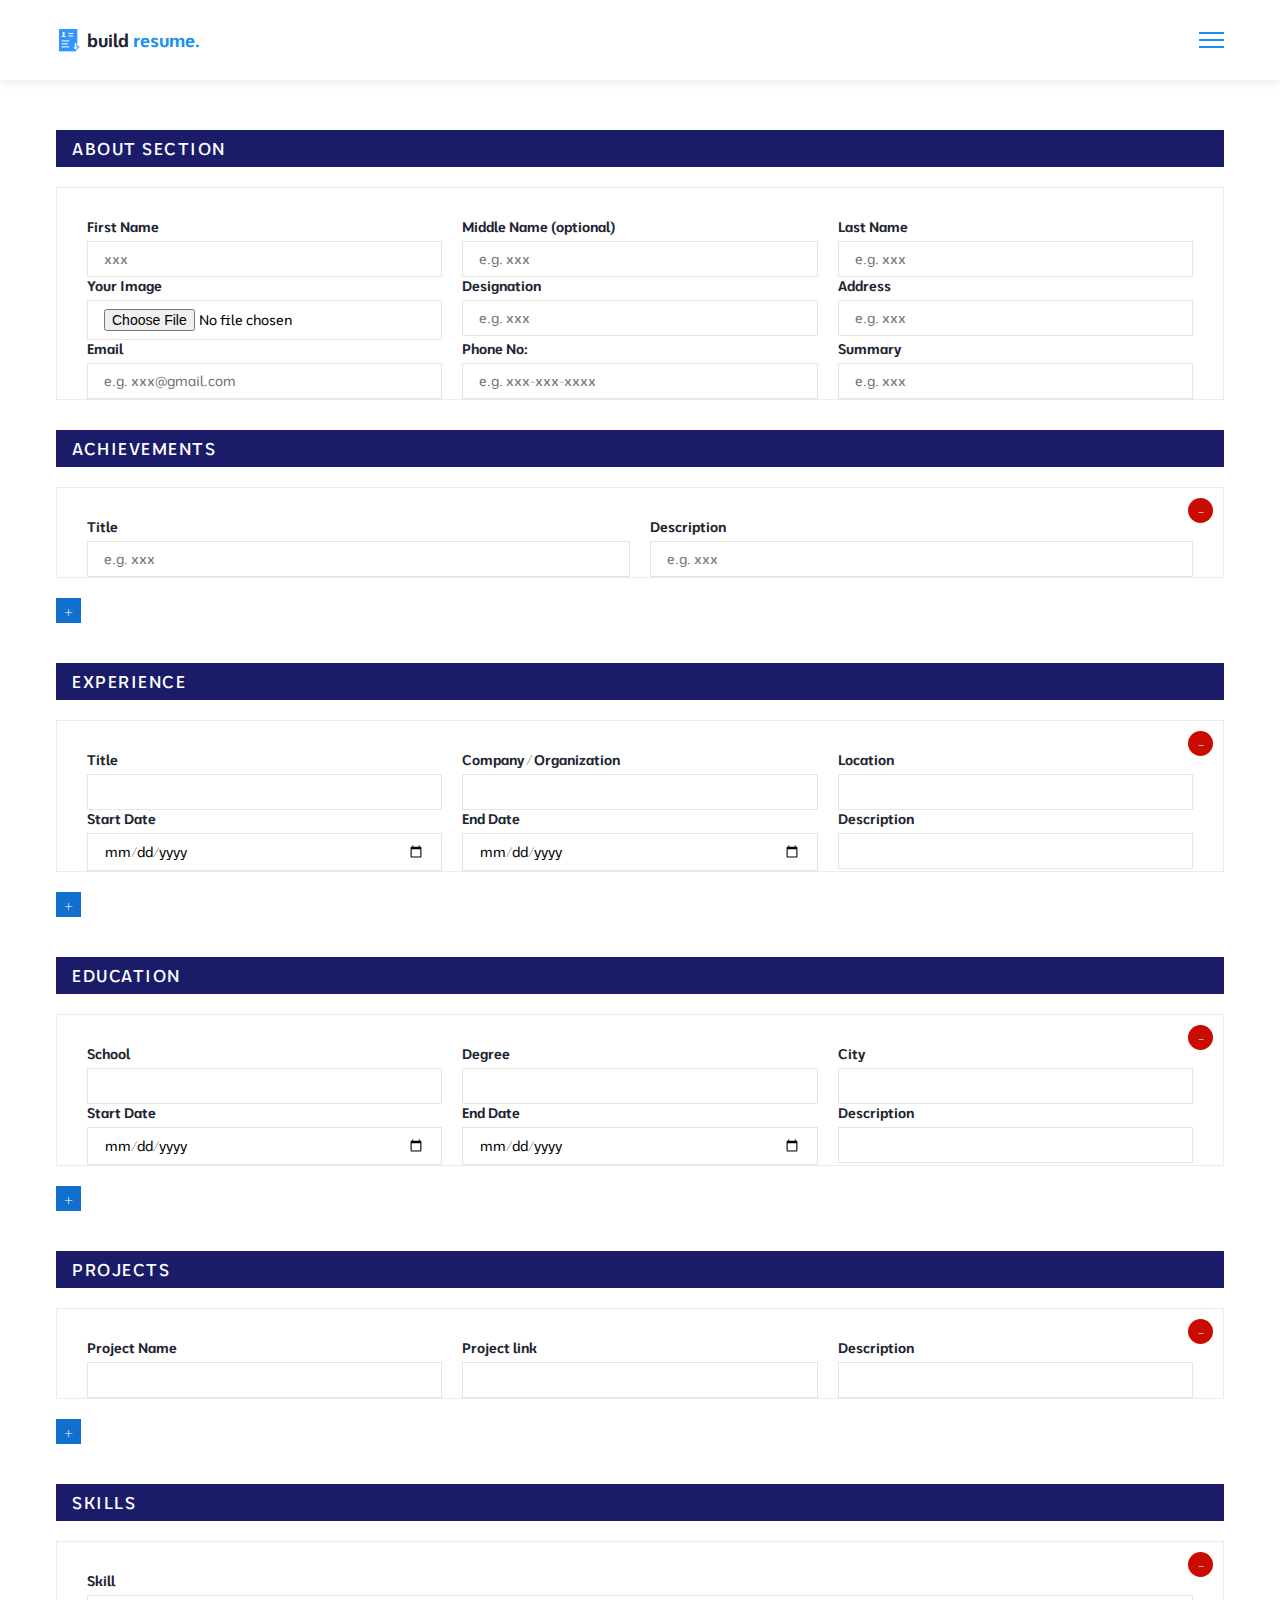
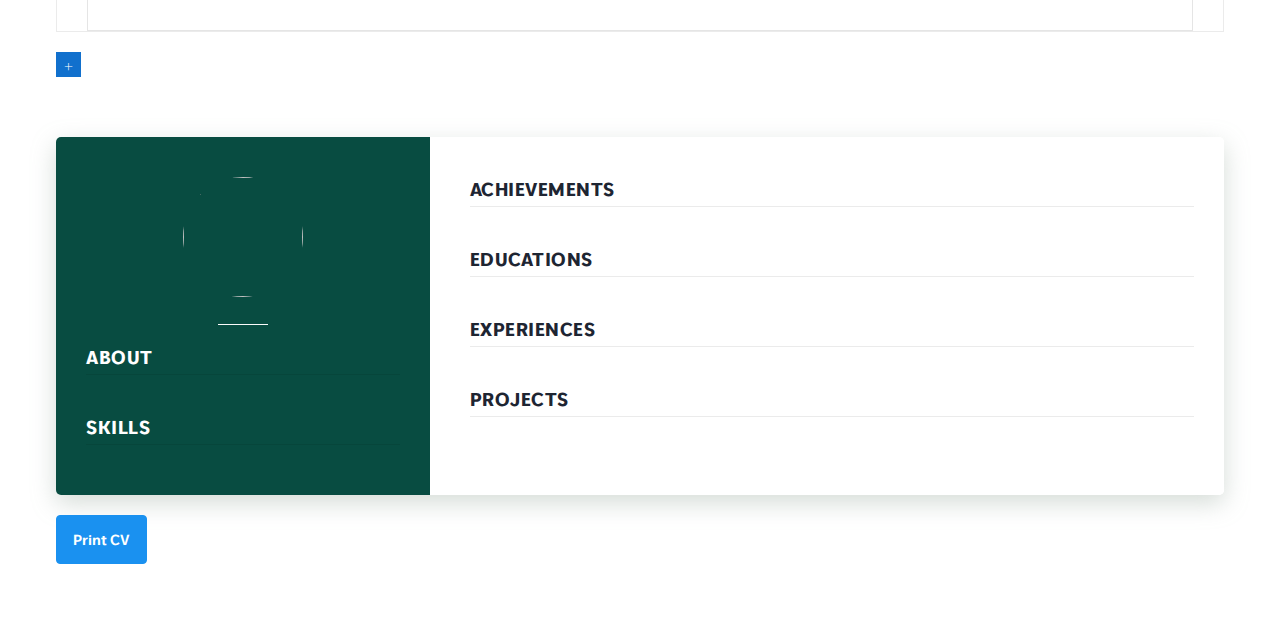
==== Resume.html @ ecbff95e "cvbuilder" ====
<!DOCTYPE html>
<html>
    <head>
        <meta charset="utf-8">
        <meta http-equiv="X-UA-Compatible" content="IE=edge">
        <title>Resume Page</title>
        <meta name="description" content="">
        <meta name="viewport" content="width=device-width, initial-scale=1">
        <!-- custom css -->
        <link rel="stylesheet" href="RB/css/main.css">
    </head>
    <body>
        <nav class = "navbar bg-white">
            <div class="container">
                <div class = "navbar-content">
                    <div class = "brand-and-toggler">
                        <a href = "index.html" class = "navbar-brand">
                            <img src = "RB/Images/resume-icon.png" alt = "" class = "navbar-brand-icon">
                            <span class = "navbar-brand-text">build <span>resume.</span>
                        </a>
                        <button type = "button" class = "navbar-toggler-btn">
                            <div class = "bars">
                                <div class = "bar"></div>
                                <div class = "bar"></div>
                                <div class = "bar"></div>
                            </div>
                        </button>
                    </div>
                </div>
            </div>
        </nav>

        <section id = "about-sc" class = "">
        
    </body>
</html>
            <div class = "container">
                <div class = "about-cnt">
                    <from action="" class="cv-from" id = "cv-from">
                        <div class = "cv-from-blk">
                            <div class = "cv-from-row-title">
                                <h3>about section</h3>
                            </div>
                            <div class = "cv-from-row cv-from-row-about">
                                <div class = "cols-3">
                                    <div class = "from-Elem">
                                        <label for = "" class = "from-label">First Name</label>
                                        <input name = "firstname" type = "text" class = "from-control firstname" id = "" onkeyup="generateCV()" placeholder="xxx">
                                        <span class="from-text"></span>
                                    </div>
                                    <div class = "from-Elem">
                                        <label for = "" class = "from-label">Middle Name <span class = "opt-text">(optional)</span></label>
                                        <input name = "middlename" type = "text" class = "from-control middlename" id = "" onkeyup="generateCV()" placeholder="e.g. xxx">
                                        <span class="from-text"></span>
                                    </div>
                                    <div class = "from-Elem">
                                        <label for = "" class = "from-label">Last Name</label>
                                        <input name = "lastname" type = "text" class = "from-control lastname" id = "" onkeyup="generateCV()" placeholder="e.g. xxx">
                                        <span class="from-text"></span>
                                    </div>
                                </div>

                                <div class="cols-3">
                                    <div class = "from-Elem">
                                        <label for = "" class = "from-label">Your Image</label>
                                        <input name = "image" type = "file" class = "from-control image" id = "" accept = "image/*" onchange="previewImage()">
                                    </div>
                                    <div class = "from-Elem">
                                        <label for = "" class = "from-label">Designation</label>
                                        <input name = "designation" type = "text" class = "from-control designation" id = "" onkeyup="generateCV()" placeholder="e.g. xxx">
                                        <span class="from-text"></span>
                                    </div>
                                    <div class = "from-Elem">
                                        <label for = "" class = "from-label">Address</label>
                                        <input name = "address" type = "text" class = "from-control address" id = "" onkeyup="generateCV()" placeholder="e.g. xxx">
                                        <span class="from-text"></span>
                                    </div>
                                </div>

                                <div class = "cols-3">
                                    <div class = "from-Elem">
                                        <label for = "" class = "from-label">Email</label>
                                        <input name = "email" type = "text" class = "from-control email" id = "" onkeyup="generateCV()" placeholder="e.g. xxx@gmail.com">
                                        <span class="from-text"></span>
                                    </div>
                                    <div class = "from-Elem">
                                        <label for = "" class = "from-label">Phone No:</label>
                                        <input name = "phoneno" type = "text" class = "from-control phoneno" id = "" onkeyup="generateCV()" placeholder="e.g. xxx-xxx-xxxx">
                                        <span class="from-text"></span>
                                    </div>
                                    <div class = "from-Elem">
                                        <label for = "" class = "from-label">Summary</label>
                                        <input name = "summary" type = "text" class = "from-control summary" id = "" onkeyup="generateCV()" placeholder="e.g. xxx">
                                        <span class="from-text"></span>
                                    </div>
                                </div>
                            </div>
                        </div>

                        <div class="cv-from-blk">
                            <div class = "cv-from-row-title">
                                <h3>achievements</h3>
                            </div>

                            <div class = "row-separator repeater">
                                <div class = "repeater" data-repeater-list = "group-a">
                                    <div data-repeater-item>
                                        <div class = "cv-from-row cv-from-row-achievement">
                                            <div class = "cols-2">
                                                <div class = "from-Elem">
                                                    <label for = "" class = "from-label">Title</label>
                                                    <input name = "achieve_title" type = "text" class = "from-control achieve_title" id = "" onkeyup="generateCV()" placeholder="e.g. xxx">
                                                    <span class="from-text"></span>
                                                </div>
                                                <div class = "from-Elem">
                                                    <label for = "" class = "from-label">Description</label>
                                                    <input name = "achieve_description" type = "text" class = "from-control achieve_description" id = "" onkeyup="generateCV()" placeholder="e.g. xxx">
                                                    <span class="from-text"></span>
                                                </div>
                                            </div>
                                            <button data-repeater-delete type = "button" class = "repeater-remove-btn">-</button>
                                        </div>
                                    </div>
                                </div>
                                <button type = "button" data-repeater-create value = "Add" class = "repeater-add-btn">+</button>
                            </div>
                        </div>

                        <div class="cv-from-blk">
                            <div class = "cv-from-row-title">
                                <h3>experience</h3>
                            </div>

                            <div class = "row-separator repeater">
                                <div class = "repeater" data-repeater-list = "group-b">
                                    <div data-repeater-item>
                                        <div class = "cv-from-row cv-from-row-experience">
                                            <div class = "cols-3">
                                                <div class = "from-Elem">
                                                    <label for = "" class = "from-label">Title</label>
                                                    <input name = "exp_title" type = "text" class = "from-control exp_title" id = "" onkeyup="generateCV()">
                                                    <span class="from-text"></span>
                                                </div>
                                                <div class = "from-Elem">
                                                    <label for = "" class = "from-label">Company / Organization</label>
                                                    <input name = "exp_organization" type = "text" class = "from-control exp_organization" id = "" onkeyup="generateCV()">
                                                    <span class="from-text"></span>
                                                </div>
                                                <div class = "from-Elem">
                                                    <label for = "" class = "from-label">Location</label>
                                                    <input name = "exp_location" type = "text" class = "from-control exp_location" id = "" onkeyup="generateCV()">
                                                    <span class="from-text"></span>
                                                </div>
                                            </div>

                                            <div class = "cols-3">
                                                <div class = "from-Elem">
                                                    <label for = "" class = "from-label">Start Date</label>
                                                    <input name = "exp_start_date" type = "date" class = "from-control exp_start_date" id = "" onkeyup="generateCV()">
                                                    <span class="from-text"></span>
                                                </div>
                                                <div class = "from-Elem">
                                                    <label for = "" class = "from-label">End Date</label>
                                                    <input name = "exp_end_date" type = "date" class = "from-control exp_end_date" id = "" onkeyup="generateCV()">
                                                    <span class="from-text"></span>
                                                </div>
                                                <div class = "from-Elem">
                                                    <label for = "" class = "from-label">Description</label>
                                                    <input name = "exp_description" type = "text" class = "from-control exp_description" id = "" onkeyup="generateCV()">
                                                    <span class="from-text"></span>
                                                </div>
                                            </div>

                                            <button data-repeater-delete type = "button" class = "repeater-remove-btn">-</button>
                                        </div>
                                    </div>
                                </div>
                                <button type = "button" data-repeater-create value = "Add" class = "repeater-add-btn">+</button>
                            </div>
                        </div>

                        <div class="cv-from-blk">
                            <div class = "cv-from-row-title">
                                <h3>education</h3>
                            </div>

                            <div class = "row-separator repeater">
                                <div class = "repeater" data-repeater-list = "group-c">
                                    <div data-repeater-item>
                                        <div class = "cv-from-row cv-from-row-experience">
                                            <div class = "cols-3">
                                                <div class = "from-Elem">
                                                    <label for = "" class = "from-label">School</label>
                                                    <input name = "edu_school" type = "text" class = "from-control edu_school" id = "" onkeyup="generateCV()">
                                                    <span class="from-text"></span>
                                                </div>
                                                <div class = "from-Elem">
                                                    <label for = "" class = "from-label">Degree</label>
                                                    <input name = "edu_degree" type = "text" class = "from-control edu_degree" id = "" onkeyup="generateCV()">
                                                    <span class="from-text"></span>
                                                </div>
                                                <div class = "from-Elem">
                                                    <label for = "" class = "from-label">City</label>
                                                    <input name = "edu_city" type = "text" class = "from-control edu_city" id = "" onkeyup="generateCV()">
                                                    <span class="from-text"></span>
                                                </div>
                                            </div>

                                            <div class = "cols-3">
                                                <div class = "from-Elem">
                                                    <label for = "" class = "from-label">Start Date</label>
                                                    <input name = "edu_start_date" type = "date" class = "from-control edu_start_date" id = "" onkeyup="generateCV()">
                                                    <span class="from-text"></span>
                                                </div>
                                                <div class = "from-Elem">
                                                    <label for = "" class = "from-label">End Date</label>
                                                    <input name = "edu_graduation_date" type = "date" class = "from-control edu_graduation_date" id = "" onkeyup="generateCV()">
                                                    <span class="from-text"></span>
                                                </div>
                                                <div class = "from-Elem">
                                                    <label for = "" class = "from-label">Description</label>
                                                    <input name = "edu_description" type = "text" class = "from-control edu_description" id = "" onkeyup="generateCV()">
                                                    <span class="from-text"></span>
                                                </div>
                                            </div>

                                            <button data-repeater-delete type = "button" class = "repeater-remove-btn">-</button>
                                        </div>
                                    </div>
                                </div>
                                <button type = "button" data-repeater-create value = "Add" class = "repeater-add-btn">+</button>
                            </div>
                        </div>

                        <div class="cv-from-blk">
                            <div class = "cv-from-row-title">
                                <h3>projects</h3>
                            </div>

                            <div class = "row-separator repeater">
                                <div class = "repeater" data-repeater-list = "group-d">
                                    <div data-repeater-item>
                                        <div class = "cv-from-row cv-from-row-experience">
                                            <div class = "cols-3">
                                                <div class = "from-Elem">
                                                    <label for = "" class = "from-label">Project Name</label>
                                                    <input name = "proj_title" type = "text" class = "from-control proj_title" id = "" onkeyup="generateCV()">
                                                    <span class="from-text"></span>
                                                </div>
                                                <div class = "from-Elem">
                                                    <label for = "" class = "from-label">Project link</label>
                                                    <input name = "proj_link" type = "text" class = "from-control proj_link" id = "" onkeyup="generateCV()">
                                                    <span class="from-text"></span>
                                                </div>
                                                <div class = "from-Elem">
                                                    <label for = "" class = "from-label">Description</label>
                                                    <input name = "proj_description" type = "text" class = "from-control proj_description" id = "" onkeyup="generateCV()">
                                                    <span class="from-text"></span>
                                                </div>
                                            </div>
                                            <button data-repeater-delete type = "button" class = "repeater-remove-btn">-</button>
                                        </div>
                                    </div>
                                </div>
                                <button type = "button" data-repeater-create value = "Add" class = "repeater-add-btn">+</button>
                            </div>
                        </div>

                        <div class="cv-from-blk">
                            <div class = "cv-from-row-title">
                                <h3>skills</h3>
                            </div>

                            <div class = "row-separator repeater">
                                <div class = "repeater" data-repeater-list = "group-e">
                                    <div data-repeater-item>
                                        <div class = "cv-from-row cv-from-row-skills">
                                            <div class = "from-Elem">
                                                <label for = "" class = "from-label">Skill</label>
                                                <input name = "skill" type = "text" class = "from-control skill" id = "" onkeyup="generateCV()">
                                                <span class="from-text"></span>
                                            </div>
                                            
                                            <button data-repeater-delete type = "button" class = "repeater-remove-btn">-</button>
                                        </div>
                                    </div>
                                </div>
                                <button type = "button" data-repeater-create value = "Add" class = "repeater-add-btn">+</button>
                            </div>
                        </div>
                    </from>
                </div>
            </div>
        </section>

        <section id = "preview-sc" class = "print_area">
            <div class = "container">
                <div class = "preview-cnt">
                    <div class = "preview-cnt-l bg-green text-white">
                        <div class = "preview-blk">
                            <div class = "preview-image">
                                <img src = "" alt = "" id = "image_dsp"> 
                            </div>
                            <div class = "preview-item preview-item-name">
                                <span class = "preview-item-val fw-6" id = "fullname_dsp"></span>
                            </div>
                            <div class = "preview-item">
                                <span class = "preview-item-val text-uppercase fw-6 ls-1" id = "designation_dsp"></span>
                            </div>
                        </div>

                        <div class = "preview-blk">
                            <div class = "preview-blk-title">
                                <h3>about</h3>
                            </div>
                            <div class = "preview-blk-list">
                                <div class = "preview-item">
                                    <span class = "preview-item-val" id = "phoneno_dsp"></span>
                                </div>
                                <div class = "preview-item">
                                    <span class = "preview-item-val" id = "email_dsp"></span>
                                </div>
                                <div class = "preview-item">
                                    <span class = "preview-item-val" id = "address_dsp"></span>
                                </div>
                                <div class = "preview-item">
                                    <span class = "preview-item-val" id = "summary_dsp"></span>
                                </div>
                            </div>
                        </div>

                        <div class = "preview-blk">
                            <div class = "preview-blk-title">
                                <h3>skills</h3>
                            </div>
                            <div class = "skills-items preview-blk-list" id = "skills_dsp">
                                
                            </div>
                        </div>
                    </div>

                    <div class = "preview-cnt-r bg-white">
                        <div class = "preview-blk">
                            <div class = "preview-blk-title">
                                <h3>Achievements</h3>
                            </div>
                            <div class = "achievements-items preview-blk-list" id = "achievements_dsp"></div>
                        </div>

                        <div class = "preview-blk">
                            <div class = "preview-blk-title">
                                <h3>educations</h3>
                            </div>
                            <div class = "educations-items preview-blk-list" id = "educations_dsp"></div>
                        </div>

                        <div class = "preview-blk">
                            <div class = "preview-blk-title">
                                <h3>experiences</h3>
                            </div>
                            <div class = "experiences-items preview-blk-list" id = "experiences_dsp"></div>
                        </div>

                        <div class = "preview-blk">
                            <div class = "preview-blk-title">
                                <h3>projects</h3>
                            </div>
                            <div class = "projects-items preview-blk-list" id = "projects_dsp"></div>
                        </div>
                    </div>
                </div>
            </div>
        </section>

        <section class = "print-btn-sc">
            <div class = "container">
                <button type = "button" class = "print-btn btn btn-primary" onclick="printCV()">Print CV</button>
            </div>
        </section>



                <!-- jquery cdn -->
        <script src="https://code.jquery.com/jquery-3.6.4.js" integrity="sha256-a9jBBRygX1Bh5lt8GZjXDzyOB+bWve9EiO7tROUtj/E=" crossorigin="anonymous"></script>
        <!-- jquery repeater cdn -->
        <script src="https://cdnjs.cloudflare.com/ajax/libs/jquery.repeater/1.2.1/jquery.repeater.js" integrity="sha512-bZAXvpVfp1+9AUHQzekEZaXclsgSlAeEnMJ6LfFAvjqYUVZfcuVXeQoN5LhD7Uw0Jy4NCY9q3kbdEXbwhZUmUQ==" crossorigin="anonymous" referrerpolicy="no-referrer"></script>
        <!-- custom js -->
        <script src = "RB/Js/script.js"></script>
        <!-- app js -->
        <script src="RB/Js/app.js"></script>

        
    </body>
</html>
---- RB/css/main.css ----
@import url('https://fonts.googleapis.com/css2?family=Moderustic:wght@300..800&family=Raleway:ital,wght@0,100..900;1,100..900&display=swap');

:root{
    --clr-blue: #1A91F0;
    --clr-blue-mid: #1170CD;
    --clr-blue-dark: #1A1C6A;
    --clr-white: #fff;
    --clr-bright: #EFF2F9;
    --clr-dark: #1e2532;
    --clr-black: #000;
    --clr-grey: #656e83;
    --clr-green: #084C41;
    --font-Moderustic: 'Moderustic', sans-serif;
    --font-Raleway: 'Raleway', sans-serif;
    --transition: all 300ms ease-in-out;
}

*{
    padding: 0;
    margin: 0;
    box-sizing: border-box;
}

html{
    font-size: 10px;
}

body{
    font-size: 1.6rem;
    font-family: var(--font-Moderustic);
}

button{
    border: none;
    background-color: transparent;
    outline: 0;
    cursor: pointer;
    font-family: inherit;
}

img{
    width: 100%;
    display: block;
}

a{
    text-decoration: none;
}

.font-Moderustic{font-family: var(--font-Moderustic);}
.font-Raleway{font-family: var(--font-Raleway);}

.text-blue{color: var(--clr-blue);}
.text-blue-mid{color: var(--clr-blue-mid);}
.text-blue-dark{color: var(--clr-blue-dark);}
.text-bright{color: var(--clr-bright);}
.text-dark{color: var(--clr-dark);}
.text-grey{color: var(--clr-grey);}
.text-white{color: var(--clr-white);}

.bg-blue{background-color: var(--clr-blue);}
.bg-blue-mid{background-color: var(--clr-blue-mid);}
.bg-blue-dark{background-color: var(--clr-blue-dark);}
.bg-bright{background-color: var(--clr-bright);}
.bg-dark{background-color: var(--clr-dark);}
.bg-grey{background-color: var(--clr-grey);}
.bg-white{background-color: var(--clr-white);}
.bg-black{background-color: var(--clr-black);}
.bg-green{background-color: var(--clr-green);}

.text-center{ text-align: center;}
.text-left{text-align: left;}
.text-right{text-align: right;}
.text-uppercase{text-transform: uppercase;}
.text-lowercase{text-transform: lowercase;}
.text-capitalize{text-transform: capitalize;}
.text{
    color: var(--clr-dark);
    opacity: 0.9;
    margin: 2rem 0;
    line-height: 1.6;
}

.fw-2{font-weight: 200;}
.fw-3{font-weight: 300;}
.fw-4{font-weight: 400;}
.fw-5{font-weight: 500;}
.fw-6{font-weight: 600;}
.fw-7{font-weight: 700;}
.fw-8{font-weight: 800;}

.fs-13{font-size: 13px;}
.fs-14{font-size: 14px;}
.fs-15{font-size: 15px;}
.fs-16{font-size: 16px;}
.fs-17{font-size: 17px;}
.fs-18{font-size: 18px;}
.fs-19{font-size: 19px;}
.fs-20{font-size: 20px;}
.fs-21{font-size: 21px;}
.fs-22{font-size: 22px;}
.fs-23{font-size: 23px;}
.fs-24{font-size: 24px;}
.fs-25{font-size: 25px;}

.ls-1{letter-spacing: 1px;}
.ls-2{letter-spacing: 2px;}

.container{
    max-width: 1200px;
    margin: 0 auto;
    padding: 0 1.6rem;
}
.bars{
    display: flex;
    flex-direction: column;
    justify-content: space-between;
    height: 16.5px;
    width: 25px;
}
.bars .bar{
    width: 100%;
    height: 2px;
    background-color: var(--clr-blue);
    transition: var(--transition);
}

.bars:hover .bar{
    background-color: var(--clr-dark);
}

.btn{
    font-size: 14.5px;
    font-weight: 600;
    padding: 1.4rem 1.6rem;
    border-radius: 4px;
    display: inline-block;
}

.btn-primary{
    background-color: var(--clr-blue);
    color: var(--clr-white);
    border: 1px solid var(--clr-blue);
    transition: var(--transition);
}

.btn-primary:hover{
    background-color: transparent;
    color: var(--clr-dark);
    border-color: var(--clr-grey);
}

.btn-secondary{
    background-color: transparent;
    color: var(--clr-dark);
    border: 1px solid var(--clr-grey);
    transition: var(--transition);
}

.btn-secondary:hover{
    background-color: var(--clr-blue);
    color: var(--clr-white);
    border-color: var(--clr-blue);
}

.btn-group button:first-child, .btn-group a:first-child{
    margin-right: 1rem!important;
}

.navbar{
    height: 80px;
    display: flex;
    align-items: center;
    box-shadow: rgba(0, 0, 0, 0.08) 0px 3px 8px;
}

.navbar .container{
    width: 100%;
}

.navbar-brand{
    display: flex;
    align-items: center;
    justify-content: flex-start;
    font-size: 1.8rem;
}
.navbar-brand-text{
    color: var(--clr-dark);
    font-weight: 600;
}
.navbar-brand-text span{
    color: var(--clr-blue);
}
.navbar-brand-icon{
    width: 25px;
    margin-right: 6px;
    opacity: 0.8;
}
.brand-and-toggler{
    display: flex;
    align-items: center;
    justify-content: space-between;
}
.header{
    min-height: calc(100vh - 80px);
    display: flex;
    flex-direction: column;
    align-items: center;
    justify-content: center;
}
.header-content{
    max-width: 740px;
    margin-right: auto;
    margin-left: auto;
}
.header-content img{
    max-width: 700px;
    border-top-right-radius: 18px;
    border-top-left-radius: 18px;
    margin-top: 3.2rem;
}
.lg-title{
    margin: 1.4rem 0;
    font-size: 37px;
    line-height: 1.4;
    color: var(--clr-blue-dark);
}
.header-content p{
    margin-bottom: 2.6rem;
    line-height: 1.6;
}

.section-one{
    padding: 64px 0;
    min-height: 80vh;
    display: flex;
    align-items: center;
}
.section-one-l img{
    max-width: 700px;
    margin-right: auto;
    margin-left: -50px;
}
.section-one-r{
    margin-top: 4rem;
}

.section-one .btn-group{
    margin-top: 2rem;
}
.section-one-r{
    max-width: 545px;
    margin-right: auto;
    margin-left: auto;
}
.section-one-r .btn-group{
    margin-top: 3rem;
}

.section-two{
    padding: 64px 0;
}
.section-two .section-items{
    display: grid;
    gap: 2rem;
}

.section-two .section-item{
    max-width: 350px;
    text-align: center;
    margin-right: auto;
    margin-left: auto;
}
.section-two .section-item-icon{
    margin: 1rem 0;
}
.section-two .section-item-icon img{
    width: 80px;
    margin-right: auto;
    margin-left: auto;
}
.section-two .section-item-title{
    color: var(--clr-blue-dark);
    font-size: 1.8rem;
    font-weight: 600;
}
.section-two .text{
    margin: 0.9rem 0;
}

.footer{
    padding: 3rem 0;
}
.footer-content p{
    color: var(--clr-grey);
}
.footer-content p span{
    color: var(--clr-white);
}

@media screen and (min-width: 768px){
    .section-two .section-items{
        grid-template-columns: repeat(2, 1fr);
    }
}

@media screen and (min-width: 992px){
    .section-one-content{
        display: grid;
        grid-template-columns: repeat(2, 1fr);
        column-gap: 3rem;
    }
    .section-one-r{
        text-align: left;
    }
    .section-two .section-items{
        grid-template-columns: repeat(3, 1fr);
    }
    .section-two .section-item{
        text-align: left;
    }
    .section-two .section-item-icon img{
        margin-left: 0;
    }
}



#about-sc{
    padding: 20px 0px;
}

.cv-from-row-title{

    background-color: var(--clr-blue-dark);
    padding: 0.8rem 1.6rem;
    margin-bottom: 2rem;
}

.cv-from-row-title h3{
    color: var(--clr-white);
    font-weight: 500;
    text-transform: uppercase;
    letter-spacing: 1.5px;
    font-size: 1.7rem;
}
.cv-from-blk{
    margin: 3rem 0;
}
.cv-from-row{
    padding: 3rem 2rem 0 2rem;
    border: 1px solid rgba(0, 0, 0, 0.08);
    margin-bottom: 1rem;
    position: relative;
}
textarea{
    resize: none;
}
.from-elem{
    margin-bottom: 3rem;
    position: relative;
}
.from-label{
    display: block;
    font-weight: 600;
    font-size: 14px;
    color: var(--clr-dark);
    margin-bottom: 0.5rem;
}
.from-control{
    border-radius: none;
    border: 1px solid rgba(0, 0, 0, 0.1);
    font-size: 14px;
    padding: 0.8rem 1.6rem;
    font-family: inherit;
    width: 100%;
    outline: 0;
    transition: var(--transition);
}

.from-control:focus{
    border-color: rgba(0, 0, 0, 0.3);
}
.from-text{
    color: #ca0b00;
    font-size: 12px;
    position: absolute;
    letter-spacing: 0.5px;
    top: calc(100% + 2px);
    left: 0;
    width: 100%;
}
.cols-3, .cols-2{
    display: grid;
}
.repeater-add-btn{
    width: 25px;
    height: 25px;
    background-color: var(--clr-blue-mid);
    font-size: 1.6rem;
    color: var(--clr-white);
    margin: 1rem 0;
}
.repeater-remove-btn{
    position: absolute;
    top: 10px;
    right: 10px;
    z-index: 999;
    width: 25px;
    height: 25px;
    border-radius: 50%;
    background-color: #ca0b00;
    color: var(--clr-white);
    font-size: 1.6rem;
}

.preview-cnt{
    border-radius: 5px;
    display: grid;
    grid-template-columns: 32% auto;
    box-shadow:  rgba(150, 167, 155, 0.4) 0px 8px 24px;
    overflow: hidden;
}

.preview-cnt-l{
    padding: 3rem 3rem 2rem 3rem;
}
.preview-cnt-r{
    padding: 3rem 3rem 3rem 4rem;
}
.preview-cnt-l .preview-blk:nth-child(1){
    text-align: center;
}
.preview-image{
    width: 120px;
    height: 120px;
    border-radius: 50%;
    overflow: hidden;
    margin-right: auto;
    margin-left: auto;
}
.preview-image img{
    width: 100%;
    height: 100%;
    object-fit: cover;
}
.preview-item-name{
    font-size: 2.4rem;
    font-weight: 600;
    margin: 1.8rem 0;
    position: relative;
}
.preview-item-name::after{
    position: absolute;
    content: "";
    bottom: -10px;
    width: 50px;
    height: 1.5px;
    background-color: rgba(250, 250, 250, 1);
    left: 50%;
    transform: translateX(-50%);
}
.preview-blk{
    padding: 1rem 0;
    margin-bottom: 1rem;
}
.preview-blk-title h3{
    text-transform: uppercase;
    letter-spacing: 0.5px;
    border-bottom: 0.5px solid rgba(0, 0, 0, 0.08);
    padding-bottom: 0.5rem;
}
.preview-blk-title{
    margin-bottom: 1rem;
}
.preview-blk-list .preview-item{
    font-size: 1.5rem;
    margin-bottom: 0.2rem;
    opacity: 0.95;
}
.preview-cnt-r .preview-blk-title{
    color: var(--clr-dark);
}
.preview-cnt-r .preview-blk-list .preview-item{
    margin-top: 1.8rem;
}

.achievements-items.preview-blk-list .preview-item span:first-child,
.educations-items.preview-blk-list .preview-item span:first-child,
.experiences-items.preview-blk-list .preview-item span:first-child{
    display: block;
    font-weight: 600;
    margin-bottom: 1rem;
    background-color: rgba(0, 0, 0, 0.03);
}

.educations-items.preview-blk-list .preview-item span:nth-child(2),
.experiences-items.preview-blk-list .preview-item span:nth-child(2){
    font-weight: 600;
    margin-right: 1rem;
}

.educations-items.preview-blk-list .preview-item span:nth-child(3),
.experiences-items.preview-blk-list .preview-item span:nth-child(3){
    font-style: italic;
    margin-right: 1rem;
}

.educations-items.preview-blk-list .preview-item span:nth-child(4),
.educations-items.preview-blk-list .preview-item span:nth-child(5),
.experiences-items.preview-blk-list .preview-item span:nth-child(4),
.experiences-items.preview-blk-list .preview-item span:nth-child(5){
    margin-right: 1rem;
    background-color: var(--clr-green);
    color: var(--clr-white);
    padding: 0 1rem;
    border-radius: 0.6rem;
}

.educations-items.preview-blk-list .preview-item span:nth-child(6),
.experiences-items.preview-blk-list .preview-item span:nth-child(6){
    font-size: 13.5px;
    display: block;
    opacity: 0.8;
    margin-top: 1rem;
}
.projects-items.preview-blk-list .preview-item span{
    display: block;
}

@media screen and (min-width: 765px){
    .cols-3{
        grid-template-columns: repeat(3, 1fr);
        column-gap: 2rem;
    }
    .cols-2{
        grid-template-columns: repeat(2, 1fr);
        column-gap: 2rem;
    }
}

@media screen and (min-width: 982px){
    .cv-from-row{
        padding: 3rem 3rem 0rem 3rem;
    }
    .cols-3{
        grid-template-columns: repeat(3, 1fr);
    }
}

.print-btn-sc{
    margin: 2rem 0 6rem 0;
}

@media print{
    body *{
        visibility: hidden;
    }

    .non_print_area{
        display: none;
    }

    .print_area, .print_area *{
        visibility: visible;
    }

    .print_area{
        width: 100%;
        position: absolute;
        left: 0;
        top: 0;
        overflow: hidden;
    }
}
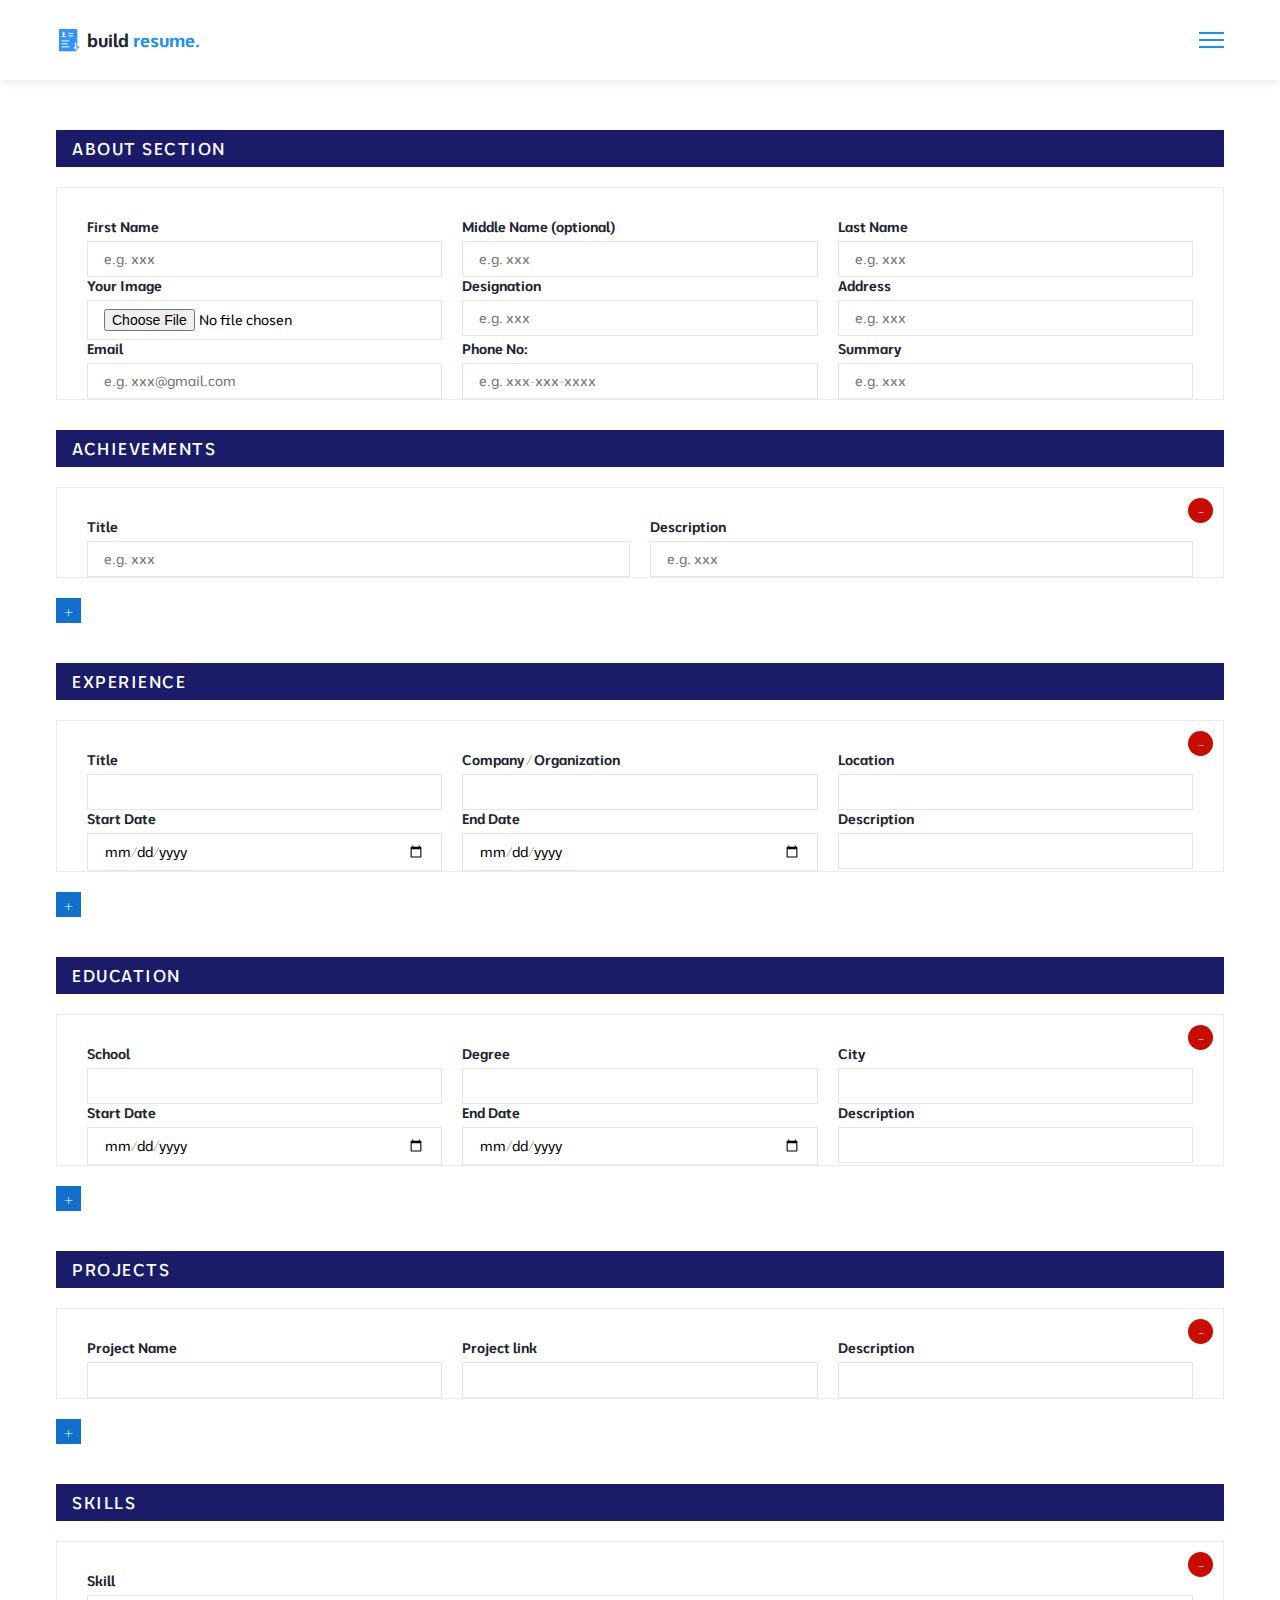
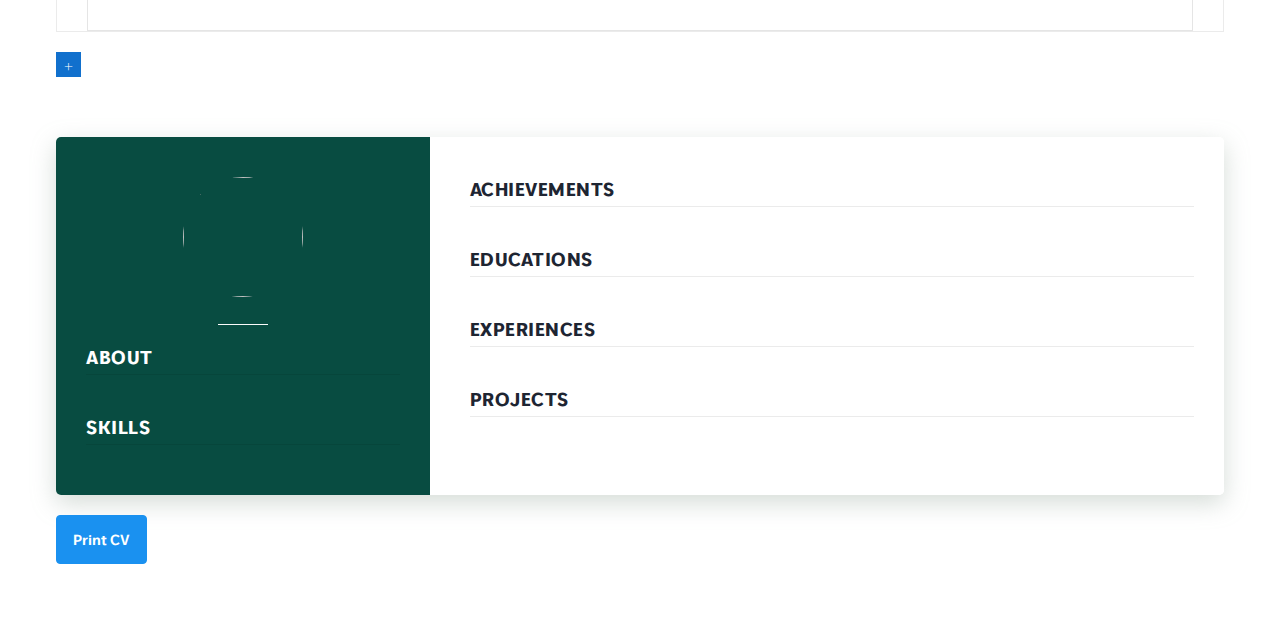
==== commit 288330c4: "Update Resume.html" ====
--- a/Resume.html
+++ b/Resume.html
@@ -45,7 +45,7 @@
                                 <div class = "cols-3">
                                     <div class = "from-Elem">
                                         <label for = "" class = "from-label">First Name</label>
-                                        <input name = "firstname" type = "text" class = "from-control firstname" id = "" onkeyup="generateCV()" placeholder="xxx">
+                                        <input name = "firstname" type = "text" class = "from-control firstname" id = "" onkeyup="generateCV()" placeholder="e.g. xxx">
                                         <span class="from-text"></span>
                                     </div>
                                     <div class = "from-Elem">
@@ -391,4 +391,4 @@
 
         
     </body>
-</html>+</html>
